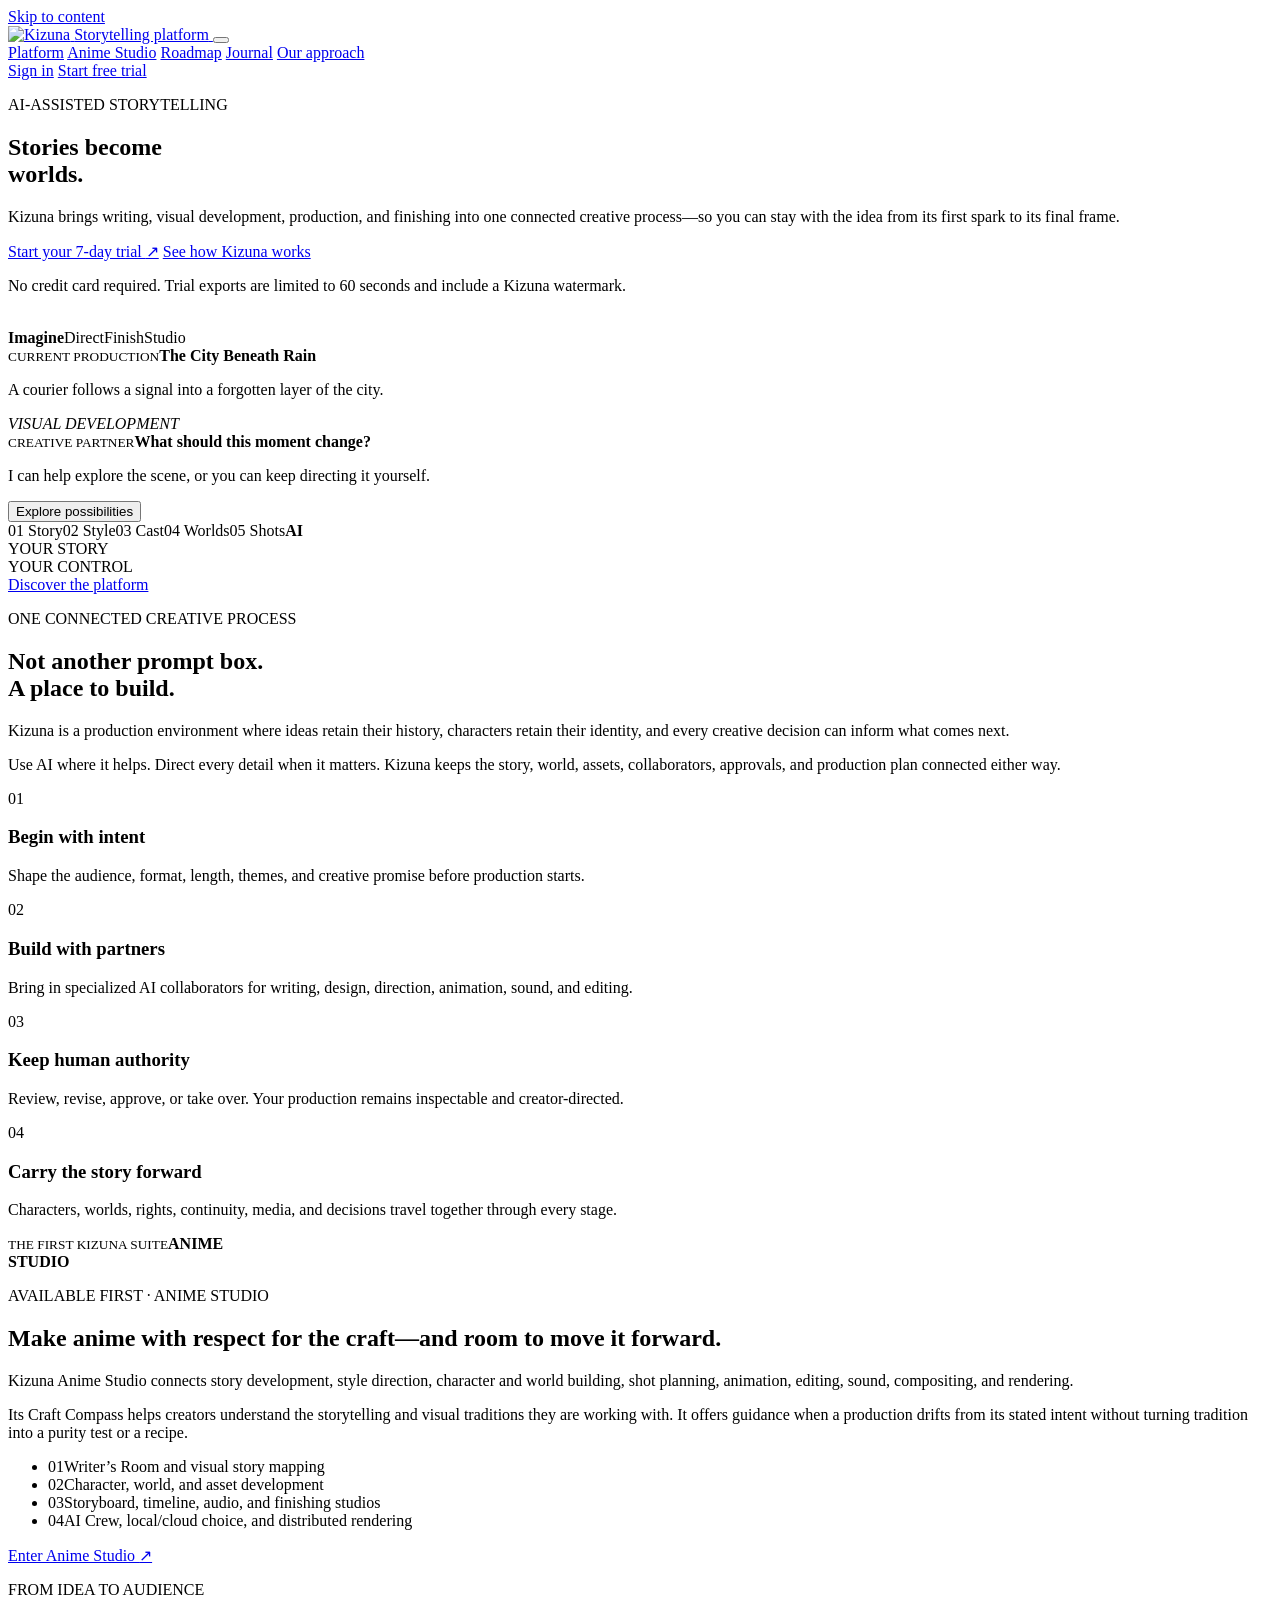
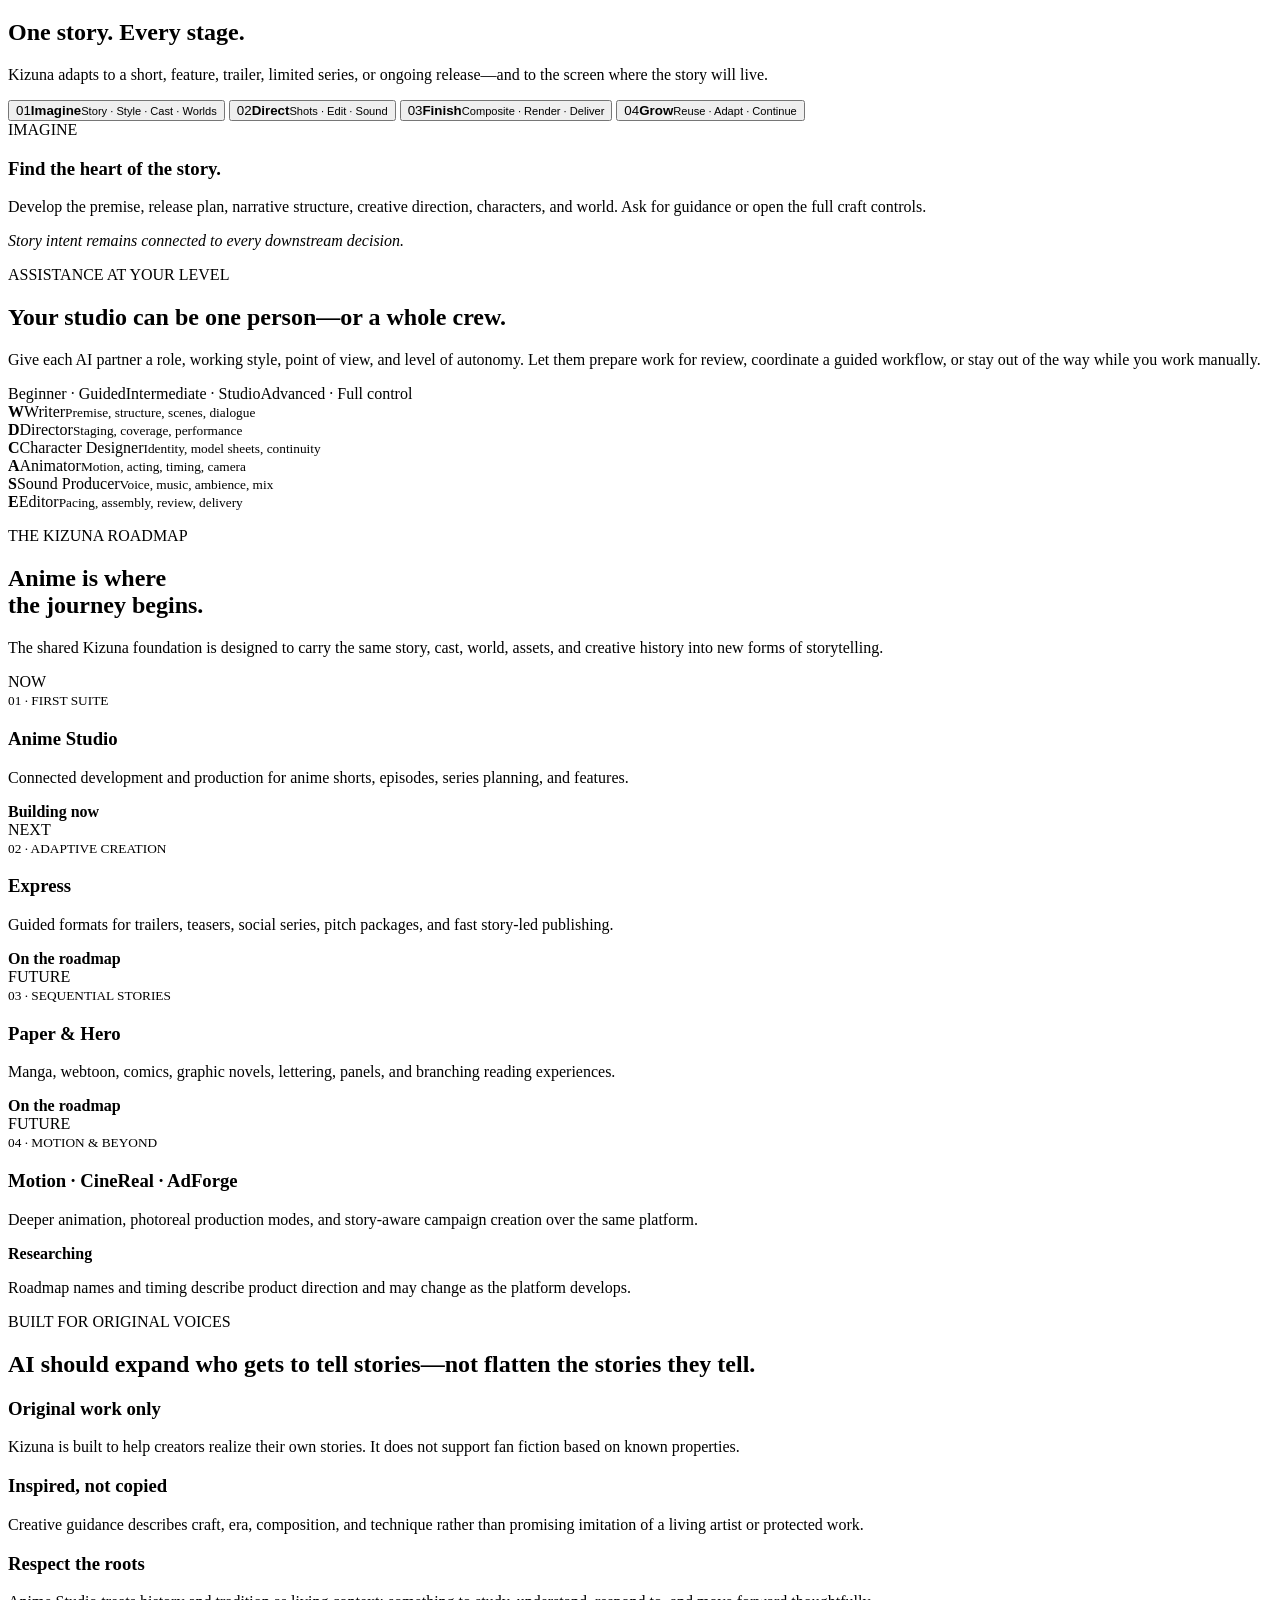
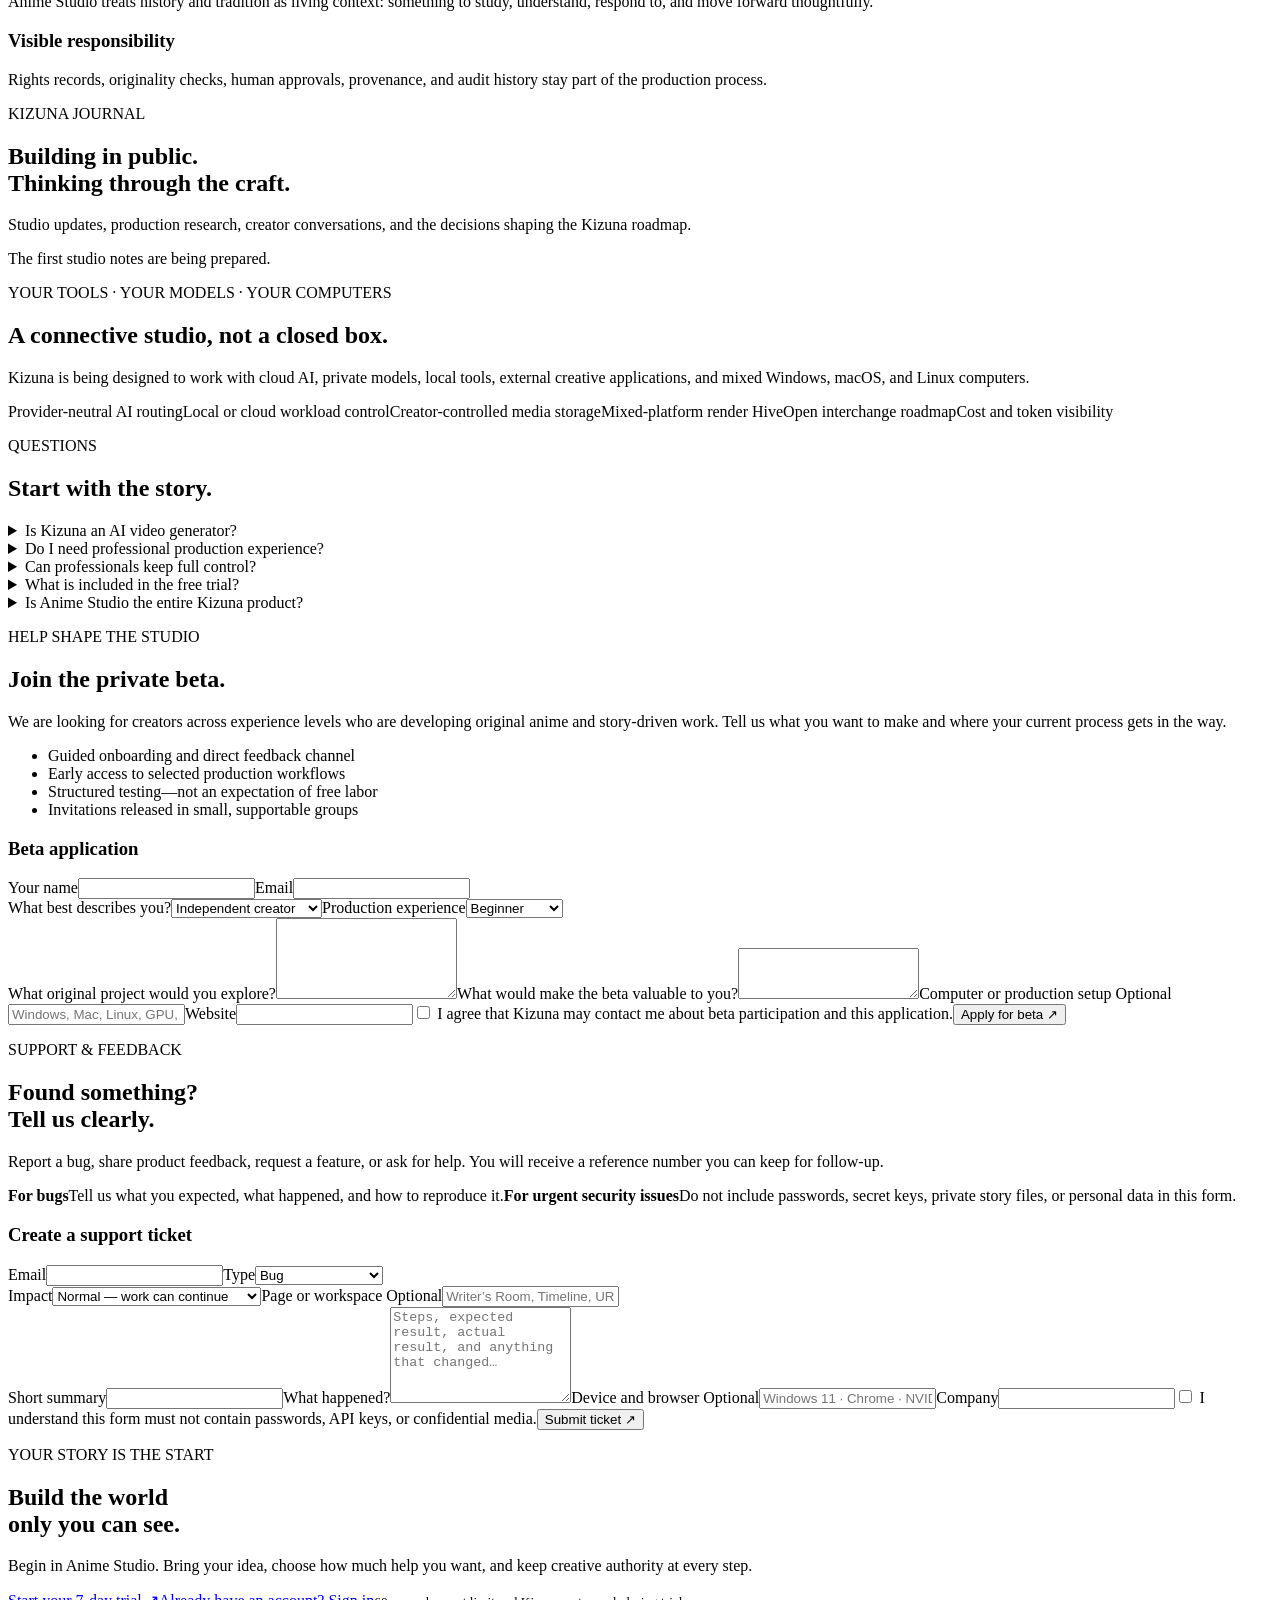
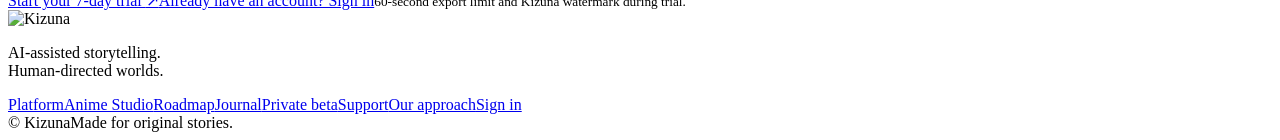
==== marketing/index.html @ 669bb527 "feat: add marketing blog beta and support system" ====
<!doctype html>
<html lang="en">
<head>
  <meta charset="utf-8">
  <meta name="viewport" content="width=device-width, initial-scale=1">
  <meta name="description" content="Kizuna is an AI-assisted storytelling platform that connects story development, visual design, production, and delivery. Anime Studio is the first suite in the Kizuna roadmap.">
  <meta name="theme-color" content="#080a0f">
  <meta property="og:title" content="Kizuna — Stories become worlds">
  <meta property="og:description" content="An AI-assisted storytelling platform built around your creative voice. Begin with Kizuna Anime Studio.">
  <meta property="og:type" content="website">
  <meta property="og:image" content="/assets/kizuna-icon.png">
  <link rel="canonical" href="https://kizuna.com/">
  <title>Kizuna — AI-assisted storytelling</title>
  <link rel="icon" type="image/png" href="/assets/kizuna-icon.png">
  <link rel="stylesheet" href="/marketing.css?v=1">
  <link rel="stylesheet" href="/community.css?v=1">
  <script src="/config.js"></script>
  <script src="/marketing.js?v=1" defer></script>
</head>
<body>
  <a class="skip-link" href="#main">Skip to content</a>
  <header class="site-header" data-header>
    <a class="brand" href="#top" aria-label="Kizuna home">
      <img src="/assets/kizuna-wordmark.png" alt="Kizuna">
      <span>Storytelling platform</span>
    </a>
    <button class="menu-toggle" type="button" aria-expanded="false" aria-controls="site-nav"><span></span><span></span></button>
    <nav id="site-nav" class="site-nav" aria-label="Main navigation">
      <a href="#platform">Platform</a>
      <a href="#anime">Anime Studio</a>
      <a href="#roadmap">Roadmap</a>
      <a href="#journal">Journal</a>
      <a href="#values">Our approach</a>
    </nav>
    <div class="header-actions">
      <a class="text-link" data-app-link="login" href="https://app.kizuna.com/login">Sign in</a>
      <a class="button button-small" data-app-link="signup" href="https://app.kizuna.com/signup">Start free trial</a>
    </div>
  </header>

  <main id="main">
    <section class="hero" id="top">
      <div class="hero-light hero-light-one"></div><div class="hero-light hero-light-two"></div>
      <div class="hero-copy reveal">
        <p class="eyebrow">AI-ASSISTED STORYTELLING</p>
        <h1>Stories become<br><span>worlds.</span></h1>
        <p class="hero-intro">Kizuna brings writing, visual development, production, and finishing into one connected creative process—so you can stay with the idea from its first spark to its final frame.</p>
        <div class="hero-actions">
          <a class="button" data-app-link="signup" href="https://app.kizuna.com/signup">Start your 7-day trial <span>↗</span></a>
          <a class="button button-quiet" href="#platform">See how Kizuna works</a>
        </div>
        <p class="trial-note">No credit card required. Trial exports are limited to 60 seconds and include a Kizuna watermark.</p>
      </div>
      <div class="hero-product reveal" aria-label="A preview of the Kizuna production workspace">
        <div class="product-window">
          <div class="product-top"><img src="/assets/kizuna-wordmark.png" alt=""><span></span><span></span><span></span></div>
          <div class="product-nav"><b>Imagine</b><span>Direct</span><span>Finish</span><span>Studio</span></div>
          <div class="product-stage">
            <div class="story-card"><small>CURRENT PRODUCTION</small><b>The City Beneath Rain</b><p>A courier follows a signal into a forgotten layer of the city.</p><div><i></i><i></i><i></i><i></i></div></div>
            <div class="product-canvas"><span class="moon"></span><span class="tower tower-one"></span><span class="tower tower-two"></span><span class="figure"></span><em>VISUAL DEVELOPMENT</em></div>
            <div class="assistant-card"><small>CREATIVE PARTNER</small><b>What should this moment change?</b><p>I can help explore the scene, or you can keep directing it yourself.</p><button type="button" tabindex="-1">Explore possibilities</button></div>
          </div>
          <div class="product-timeline"><span>01 Story</span><span>02 Style</span><span>03 Cast</span><span>04 Worlds</span><span>05 Shots</span><b>AI</b></div>
        </div>
        <div class="orbit-label orbit-label-one">YOUR STORY</div><div class="orbit-label orbit-label-two">YOUR CONTROL</div>
      </div>
      <a class="scroll-cue" href="#platform"><span></span>Discover the platform</a>
    </section>

    <section class="manifesto section" id="platform">
      <div class="section-heading reveal"><p class="eyebrow">ONE CONNECTED CREATIVE PROCESS</p><h2>Not another prompt box.<br>A place to build.</h2></div>
      <div class="manifesto-copy reveal">
        <p class="lead">Kizuna is a production environment where ideas retain their history, characters retain their identity, and every creative decision can inform what comes next.</p>
        <p>Use AI where it helps. Direct every detail when it matters. Kizuna keeps the story, world, assets, collaborators, approvals, and production plan connected either way.</p>
      </div>
      <div class="principles">
        <article class="reveal"><span>01</span><h3>Begin with intent</h3><p>Shape the audience, format, length, themes, and creative promise before production starts.</p></article>
        <article class="reveal"><span>02</span><h3>Build with partners</h3><p>Bring in specialized AI collaborators for writing, design, direction, animation, sound, and editing.</p></article>
        <article class="reveal"><span>03</span><h3>Keep human authority</h3><p>Review, revise, approve, or take over. Your production remains inspectable and creator-directed.</p></article>
        <article class="reveal"><span>04</span><h3>Carry the story forward</h3><p>Characters, worlds, rights, continuity, media, and decisions travel together through every stage.</p></article>
      </div>
    </section>

    <section class="anime section" id="anime">
      <div class="anime-visual reveal">
        <div class="anime-frame"><span class="sun"></span><span class="ridge ridge-one"></span><span class="ridge ridge-two"></span><div class="anime-title"><small>THE FIRST KIZUNA SUITE</small><b>ANIME<br>STUDIO</b></div></div>
      </div>
      <div class="anime-copy reveal">
        <p class="eyebrow">AVAILABLE FIRST · ANIME STUDIO</p>
        <h2>Make anime with respect for the craft—and room to move it forward.</h2>
        <p>Kizuna Anime Studio connects story development, style direction, character and world building, shot planning, animation, editing, sound, compositing, and rendering.</p>
        <p>Its Craft Compass helps creators understand the storytelling and visual traditions they are working with. It offers guidance when a production drifts from its stated intent without turning tradition into a purity test or a recipe.</p>
        <ul class="feature-list">
          <li><span>01</span>Writer’s Room and visual story mapping</li>
          <li><span>02</span>Character, world, and asset development</li>
          <li><span>03</span>Storyboard, timeline, audio, and finishing studios</li>
          <li><span>04</span>AI Crew, local/cloud choice, and distributed rendering</li>
        </ul>
        <a class="arrow-link" data-app-link="signup" href="https://app.kizuna.com/signup">Enter Anime Studio <span>↗</span></a>
      </div>
    </section>

    <section class="workflow section">
      <header class="section-heading reveal"><p class="eyebrow">FROM IDEA TO AUDIENCE</p><h2>One story. Every stage.</h2><p>Kizuna adapts to a short, feature, trailer, limited series, or ongoing release—and to the screen where the story will live.</p></header>
      <div class="workflow-track" data-workflow>
        <button class="active" type="button" data-workflow-step="0"><span>01</span><b>Imagine</b><small>Story · Style · Cast · Worlds</small></button>
        <button type="button" data-workflow-step="1"><span>02</span><b>Direct</b><small>Shots · Edit · Sound</small></button>
        <button type="button" data-workflow-step="2"><span>03</span><b>Finish</b><small>Composite · Render · Deliver</small></button>
        <button type="button" data-workflow-step="3"><span>04</span><b>Grow</b><small>Reuse · Adapt · Continue</small></button>
      </div>
      <div class="workflow-detail reveal" data-workflow-detail>
        <span>IMAGINE</span><h3>Find the heart of the story.</h3><p>Develop the premise, release plan, narrative structure, creative direction, characters, and world. Ask for guidance or open the full craft controls.</p><em>Story intent remains connected to every downstream decision.</em>
      </div>
    </section>

    <section class="crew section">
      <div class="crew-copy reveal"><p class="eyebrow">ASSISTANCE AT YOUR LEVEL</p><h2>Your studio can be one person—or a whole crew.</h2><p>Give each AI partner a role, working style, point of view, and level of autonomy. Let them prepare work for review, coordinate a guided workflow, or stay out of the way while you work manually.</p><div class="mode-pills"><span>Beginner · Guided</span><span>Intermediate · Studio</span><span>Advanced · Full control</span></div></div>
      <div class="crew-grid reveal">
        <article><b>W</b><span>Writer</span><small>Premise, structure, scenes, dialogue</small></article>
        <article><b>D</b><span>Director</span><small>Staging, coverage, performance</small></article>
        <article><b>C</b><span>Character Designer</span><small>Identity, model sheets, continuity</small></article>
        <article><b>A</b><span>Animator</span><small>Motion, acting, timing, camera</small></article>
        <article><b>S</b><span>Sound Producer</span><small>Voice, music, ambience, mix</small></article>
        <article><b>E</b><span>Editor</span><small>Pacing, assembly, review, delivery</small></article>
      </div>
    </section>

    <section class="roadmap section" id="roadmap">
      <header class="section-heading reveal"><p class="eyebrow">THE KIZUNA ROADMAP</p><h2>Anime is where<br>the journey begins.</h2><p>The shared Kizuna foundation is designed to carry the same story, cast, world, assets, and creative history into new forms of storytelling.</p></header>
      <div class="roadmap-list">
        <article class="current reveal"><span>NOW</span><div><small>01 · FIRST SUITE</small><h3>Anime Studio</h3><p>Connected development and production for anime shorts, episodes, series planning, and features.</p></div><b>Building now</b></article>
        <article class="reveal"><span>NEXT</span><div><small>02 · ADAPTIVE CREATION</small><h3>Express</h3><p>Guided formats for trailers, teasers, social series, pitch packages, and fast story-led publishing.</p></div><b>On the roadmap</b></article>
        <article class="reveal"><span>FUTURE</span><div><small>03 · SEQUENTIAL STORIES</small><h3>Paper & Hero</h3><p>Manga, webtoon, comics, graphic novels, lettering, panels, and branching reading experiences.</p></div><b>On the roadmap</b></article>
        <article class="reveal"><span>FUTURE</span><div><small>04 · MOTION & BEYOND</small><h3>Motion · CineReal · AdForge</h3><p>Deeper animation, photoreal production modes, and story-aware campaign creation over the same platform.</p></div><b>Researching</b></article>
      </div>
      <p class="roadmap-note reveal">Roadmap names and timing describe product direction and may change as the platform develops.</p>
    </section>

    <section class="values section" id="values">
      <div class="values-statement reveal"><p class="eyebrow">BUILT FOR ORIGINAL VOICES</p><h2>AI should expand who gets to tell stories—not flatten the stories they tell.</h2></div>
      <div class="values-grid">
        <article class="reveal"><h3>Original work only</h3><p>Kizuna is built to help creators realize their own stories. It does not support fan fiction based on known properties.</p></article>
        <article class="reveal"><h3>Inspired, not copied</h3><p>Creative guidance describes craft, era, composition, and technique rather than promising imitation of a living artist or protected work.</p></article>
        <article class="reveal"><h3>Respect the roots</h3><p>Anime Studio treats history and tradition as living context: something to study, understand, respond to, and move forward thoughtfully.</p></article>
        <article class="reveal"><h3>Visible responsibility</h3><p>Rights records, originality checks, human approvals, provenance, and audit history stay part of the production process.</p></article>
      </div>
    </section>

    <section class="journal section" id="journal">
      <header class="section-heading reveal"><p class="eyebrow">KIZUNA JOURNAL</p><h2>Building in public.<br>Thinking through the craft.</h2><p>Studio updates, production research, creator conversations, and the decisions shaping the Kizuna roadmap.</p></header>
      <div class="journal-grid" data-blog-list><div class="journal-empty">The first studio notes are being prepared.</div></div>
    </section>

    <section class="technology section">
      <div class="technology-copy reveal"><p class="eyebrow">YOUR TOOLS · YOUR MODELS · YOUR COMPUTERS</p><h2>A connective studio, not a closed box.</h2><p>Kizuna is being designed to work with cloud AI, private models, local tools, external creative applications, and mixed Windows, macOS, and Linux computers.</p></div>
      <div class="technology-points reveal"><span>Provider-neutral AI routing</span><span>Local or cloud workload control</span><span>Creator-controlled media storage</span><span>Mixed-platform render Hive</span><span>Open interchange roadmap</span><span>Cost and token visibility</span></div>
    </section>

    <section class="faq section" id="faq">
      <header class="section-heading reveal"><p class="eyebrow">QUESTIONS</p><h2>Start with the story.</h2></header>
      <div class="faq-list">
        <details class="reveal"><summary>Is Kizuna an AI video generator?</summary><p>Kizuna is broader than a generator. It is an AI-assisted storytelling and production platform that connects planning, creation, revisions, assets, approvals, compute, and delivery. Generation providers are tools within that process.</p></details>
        <details class="reveal"><summary>Do I need professional production experience?</summary><p>No. Beginner view keeps the next useful action clear and lets AI partners prepare work for your review. Intermediate and Advanced views reveal deeper craft and production controls without forcing a separate project.</p></details>
        <details class="reveal"><summary>Can professionals keep full control?</summary><p>Yes. AI roles can be configured or paused, work remains reviewable, and advanced users can open the underlying craft workspaces and production settings.</p></details>
        <details class="reveal"><summary>What is included in the free trial?</summary><p>The trial lasts 7 days. Trial video exports are limited to 60 seconds and include a Kizuna watermark. Availability may depend on the current protected-signup rollout.</p></details>
        <details class="reveal"><summary>Is Anime Studio the entire Kizuna product?</summary><p>No. Anime Studio is the first suite and proving ground for the shared Kizuna platform. Express, sequential storytelling, deeper motion, and other production experiences are planned to build on the same connected foundation.</p></details>
      </div>
    </section>

    <section class="beta section" id="beta">
      <div class="beta-copy reveal"><p class="eyebrow">HELP SHAPE THE STUDIO</p><h2>Join the private beta.</h2><p>We are looking for creators across experience levels who are developing original anime and story-driven work. Tell us what you want to make and where your current process gets in the way.</p><ul><li>Guided onboarding and direct feedback channel</li><li>Early access to selected production workflows</li><li>Structured testing—not an expectation of free labor</li><li>Invitations released in small, supportable groups</li></ul></div>
      <form class="public-form reveal" id="beta-form"><h3>Beta application</h3><div class="form-pair"><label>Your name<input name="name" required maxlength="160"></label><label>Email<input name="email" type="email" required maxlength="320"></label></div><div class="form-pair"><label>What best describes you?<select name="creator_type"><option>Independent creator</option><option>Writer</option><option>Animator / artist</option><option>Producer / director</option><option>Studio or team</option><option>Educator / researcher</option></select></label><label>Production experience<select name="experience"><option value="beginner">Beginner</option><option value="intermediate">Intermediate</option><option value="professional">Professional</option></select></label></div><label>What original project would you explore?<textarea name="project_summary" required minlength="20" maxlength="5000" rows="5"></textarea></label><label>What would make the beta valuable to you?<textarea name="desired_outcome" maxlength="3000" rows="3"></textarea></label><label>Computer or production setup <span>Optional</span><input name="hardware" maxlength="500" placeholder="Windows, Mac, Linux, GPU, creative tools…"></label><label class="honeypot" aria-hidden="true">Website<input name="website" tabindex="-1" autocomplete="off"></label><label class="consent"><input type="checkbox" required> I agree that Kizuna may contact me about beta participation and this application.</label><button class="button" type="submit">Apply for beta <span>↗</span></button><div class="form-result" role="status"></div></form>
    </section>

    <section class="support section" id="support">
      <div class="support-copy reveal"><p class="eyebrow">SUPPORT & FEEDBACK</p><h2>Found something?<br>Tell us clearly.</h2><p>Report a bug, share product feedback, request a feature, or ask for help. You will receive a reference number you can keep for follow-up.</p><div class="report-guidance"><span><b>For bugs</b>Tell us what you expected, what happened, and how to reproduce it.</span><span><b>For urgent security issues</b>Do not include passwords, secret keys, private story files, or personal data in this form.</span></div></div>
      <form class="public-form reveal" id="ticket-form"><h3>Create a support ticket</h3><div class="form-pair"><label>Email<input name="email" type="email" required maxlength="320"></label><label>Type<select name="category"><option value="bug">Bug</option><option value="account">Account help</option><option value="billing">Billing question</option><option value="feature">Feature request</option><option value="feedback">General feedback</option><option value="other">Other</option></select></label></div><div class="form-pair"><label>Impact<select name="severity"><option value="low">Low — small inconvenience</option><option value="normal" selected>Normal — work can continue</option><option value="high">High — major workflow blocked</option><option value="blocking">Blocking — cannot use Kizuna</option></select></label><label>Page or workspace <span>Optional</span><input name="page_url" maxlength="1000" placeholder="Writer’s Room, Timeline, URL…"></label></div><label>Short summary<input name="subject" required minlength="4" maxlength="180"></label><label>What happened?<textarea name="description" required minlength="20" maxlength="8000" rows="6" placeholder="Steps, expected result, actual result, and anything that changed…"></textarea></label><label>Device and browser <span>Optional</span><input name="environment" maxlength="1000" placeholder="Windows 11 · Chrome · NVIDIA 4070"></label><label class="honeypot" aria-hidden="true">Company<input name="company" tabindex="-1" autocomplete="off"></label><label class="consent"><input type="checkbox" required> I understand this form must not contain passwords, API keys, or confidential media.</label><button class="button" type="submit">Submit ticket <span>↗</span></button><div class="form-result" role="status"></div></form>
    </section>

    <section class="final-cta section reveal">
      <div><p class="eyebrow">YOUR STORY IS THE START</p><h2>Build the world<br>only you can see.</h2><p>Begin in Anime Studio. Bring your idea, choose how much help you want, and keep creative authority at every step.</p></div>
      <div class="final-actions"><a class="button" data-app-link="signup" href="https://app.kizuna.com/signup">Start your 7-day trial <span>↗</span></a><a class="text-link" data-app-link="login" href="https://app.kizuna.com/login">Already have an account? Sign in</a><small>60-second export limit and Kizuna watermark during trial.</small></div>
    </section>
  </main>

  <footer class="site-footer">
    <div class="footer-brand"><img src="/assets/kizuna-wordmark.png" alt="Kizuna"><p>AI-assisted storytelling.<br>Human-directed worlds.</p></div>
    <nav aria-label="Footer navigation"><a href="#platform">Platform</a><a href="#anime">Anime Studio</a><a href="#roadmap">Roadmap</a><a href="#journal">Journal</a><a href="#beta">Private beta</a><a href="#support">Support</a><a href="#values">Our approach</a><a data-app-link="login" href="https://app.kizuna.com/login">Sign in</a></nav>
    <div class="social-links" data-social-links aria-label="Kizuna social media"></div>
    <div class="footer-meta"><span>© <span data-year></span> Kizuna</span><span>Made for original stories.</span></div>
  </footer>
  <dialog class="article-dialog" id="article-dialog"><article><button type="button" data-close-article aria-label="Close article">×</button><div data-article-content></div></article></dialog>
</body>
</html>
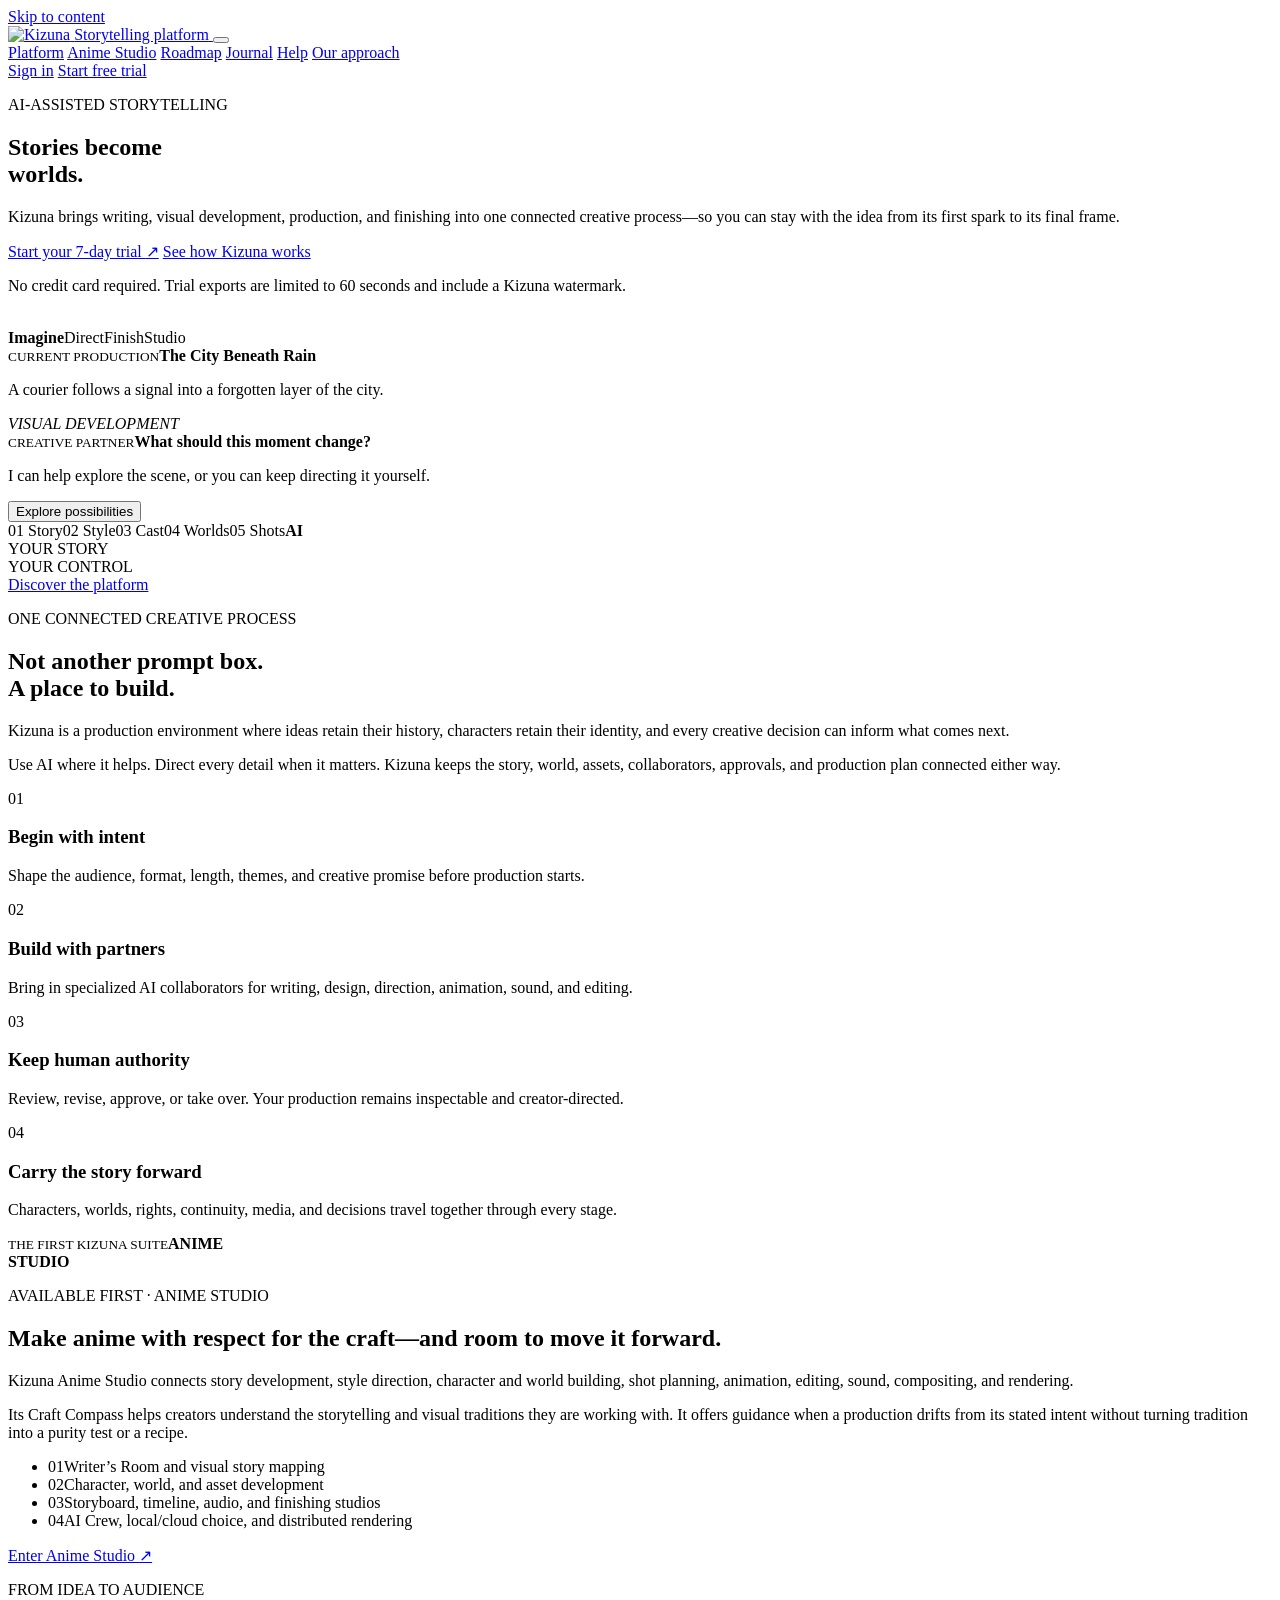
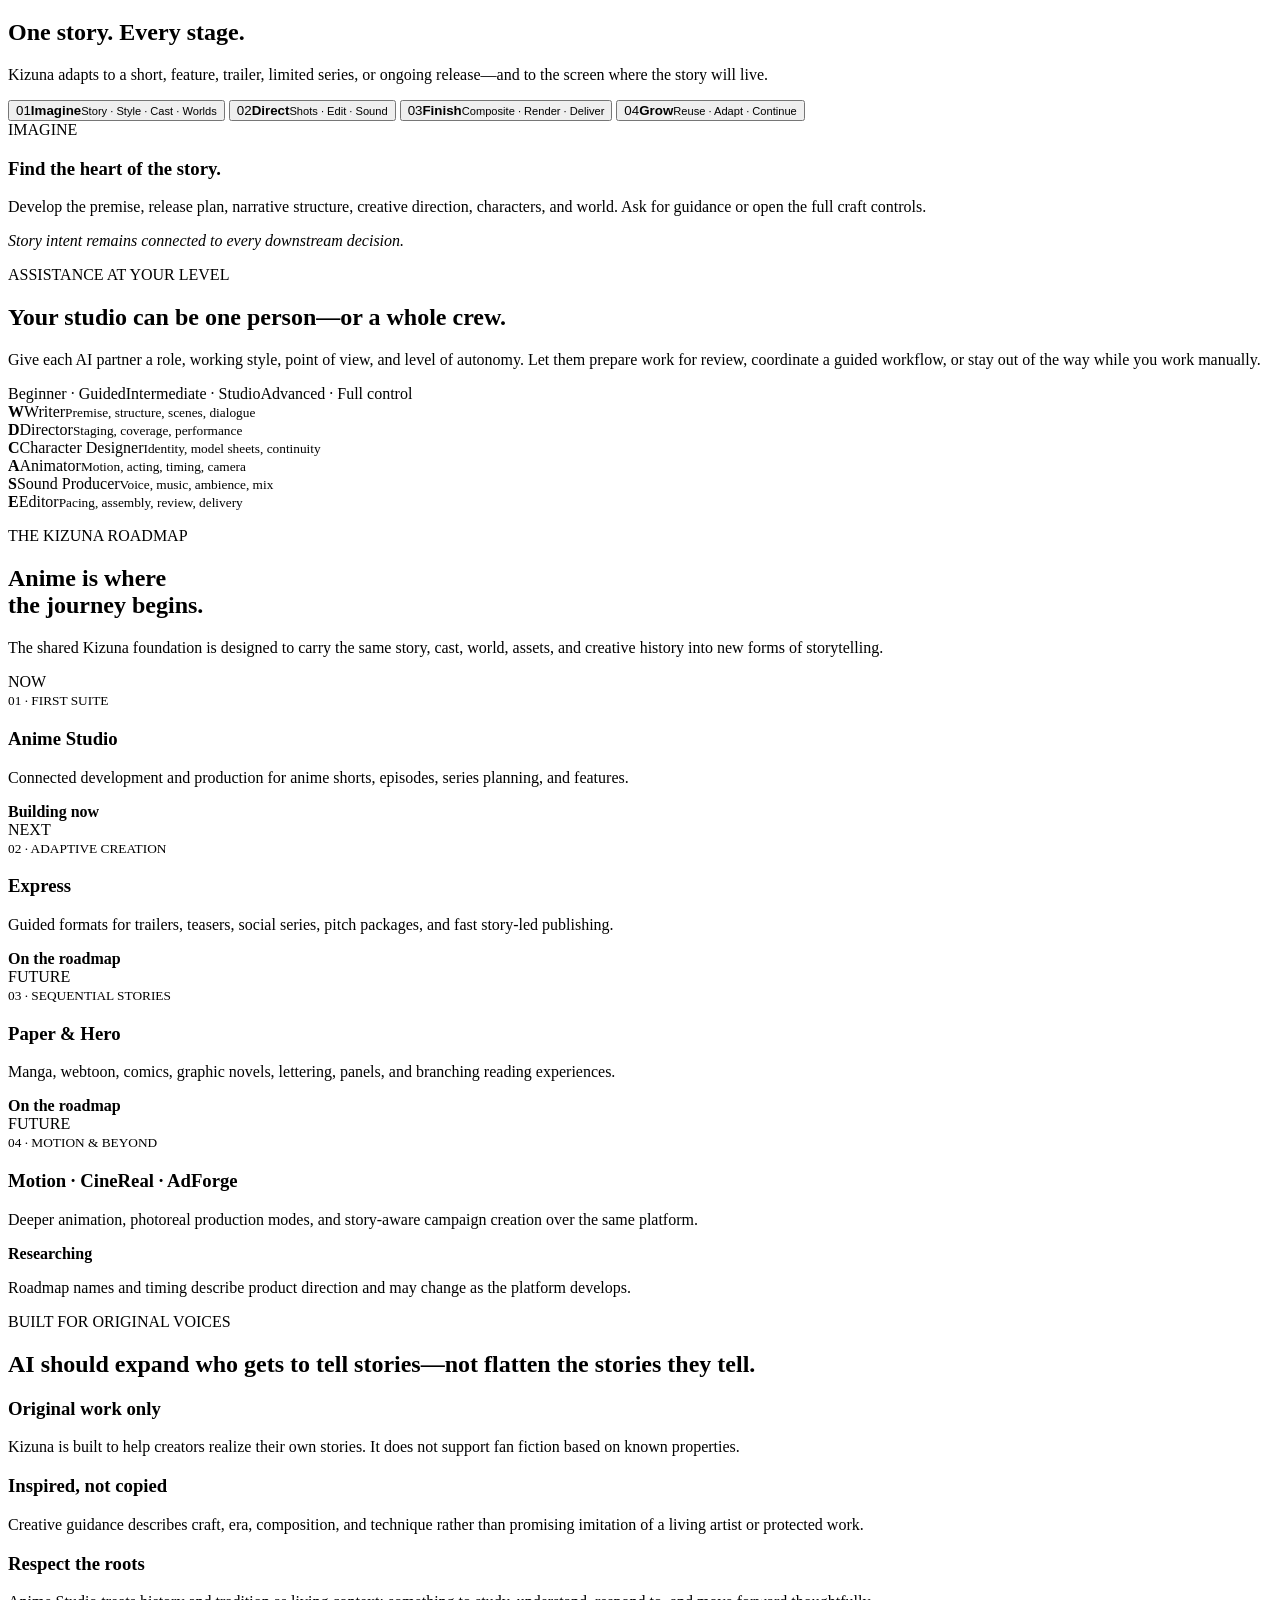
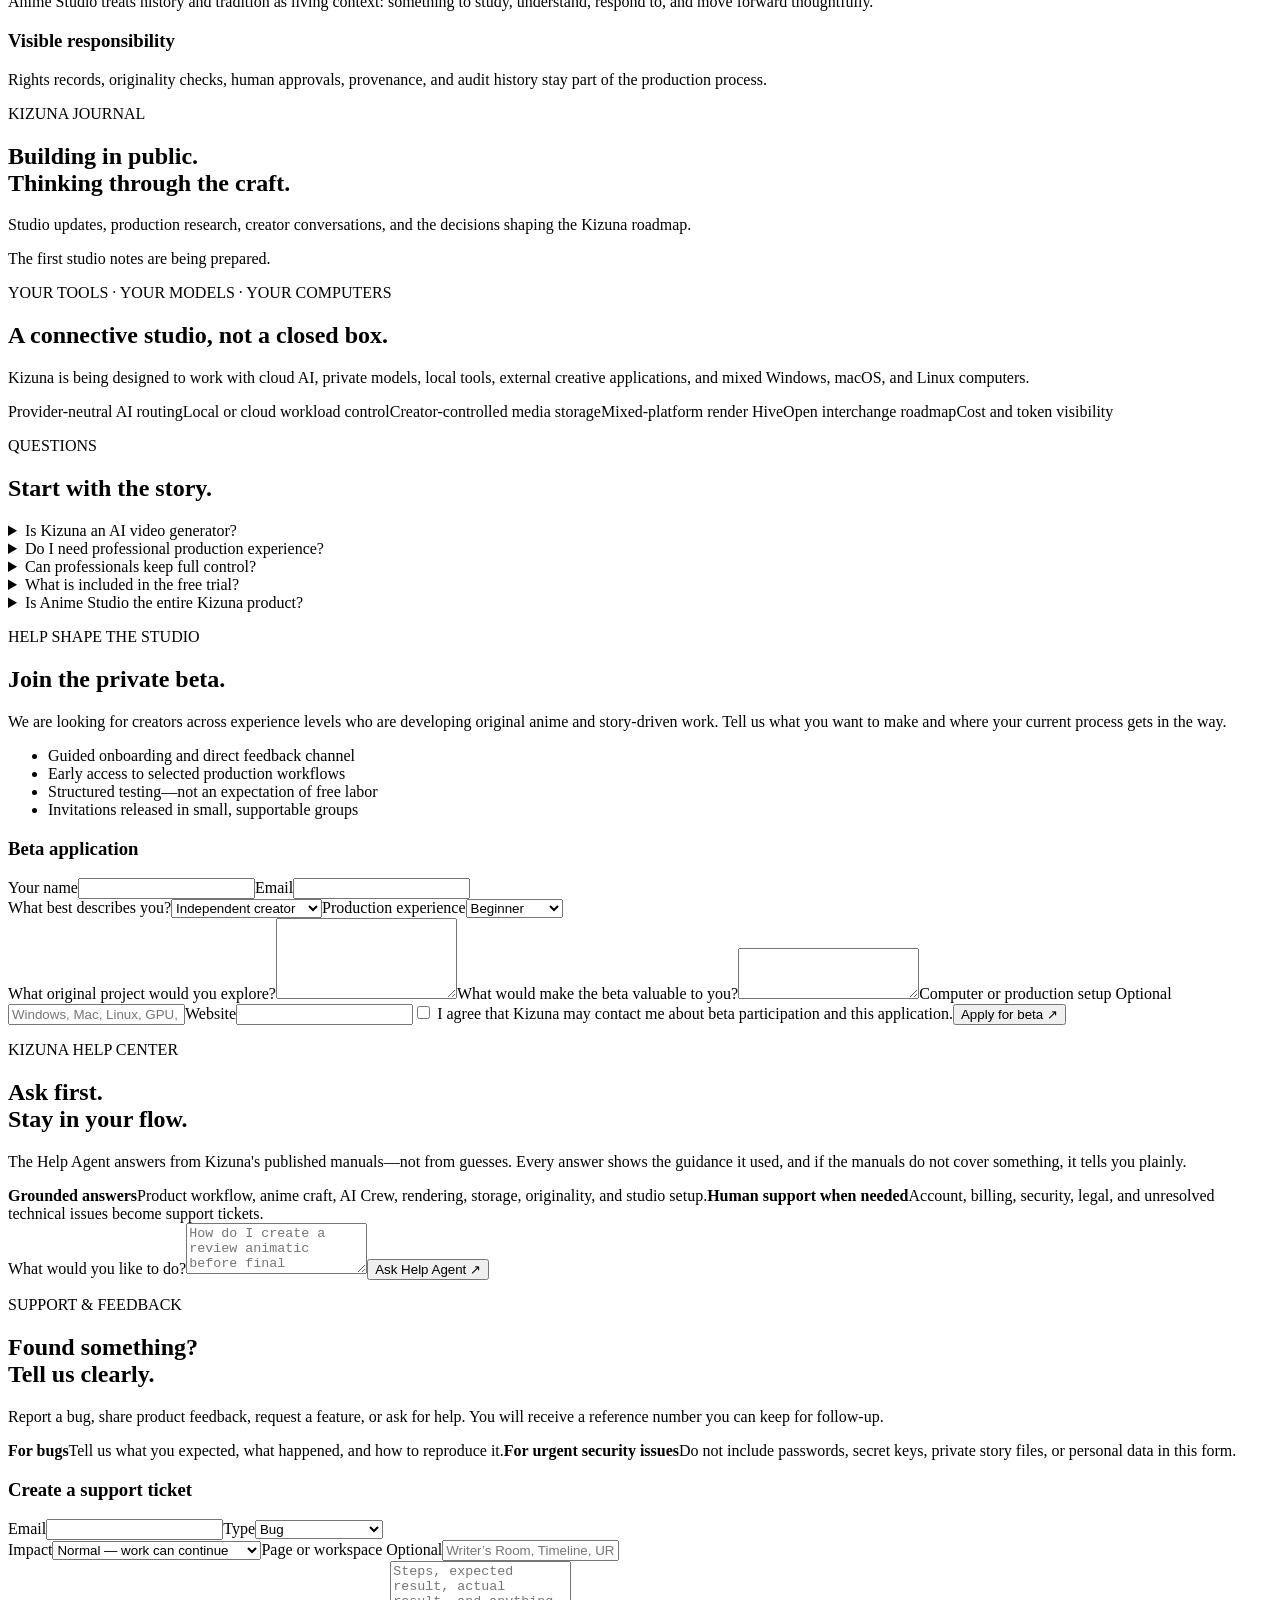
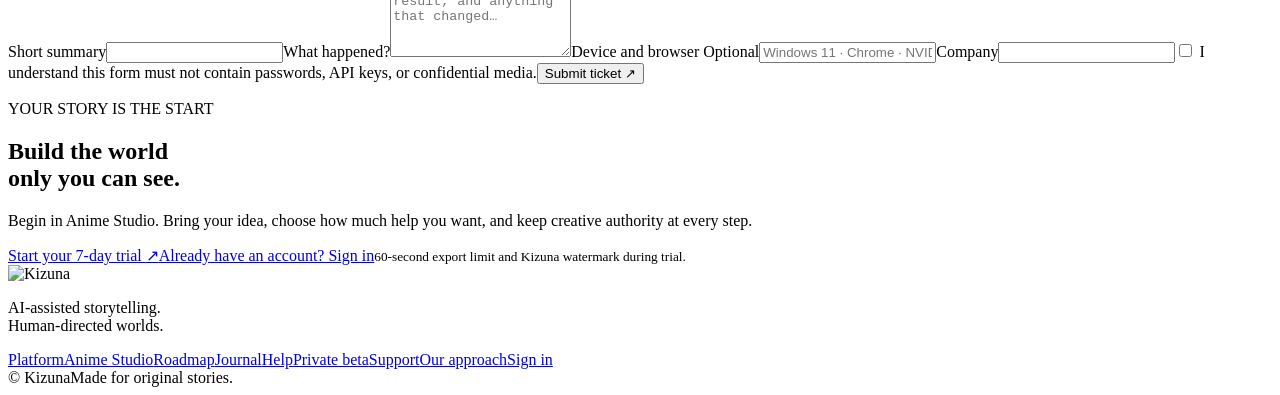
==== commit a8ff80c4: "feat: add documentation-grounded Help Agent" ====
--- a/marketing/index.html
+++ b/marketing/index.html
@@ -13,9 +13,9 @@
   <title>Kizuna — AI-assisted storytelling</title>
   <link rel="icon" type="image/png" href="/assets/kizuna-icon.png">
   <link rel="stylesheet" href="/marketing.css?v=1">
-  <link rel="stylesheet" href="/community.css?v=1">
+  <link rel="stylesheet" href="/community.css?v=2">
   <script src="/config.js"></script>
-  <script src="/marketing.js?v=1" defer></script>
+  <script src="/marketing.js?v=2" defer></script>
 </head>
 <body>
   <a class="skip-link" href="#main">Skip to content</a>
@@ -30,6 +30,7 @@
       <a href="#anime">Anime Studio</a>
       <a href="#roadmap">Roadmap</a>
       <a href="#journal">Journal</a>
+      <a href="#help">Help</a>
       <a href="#values">Our approach</a>
     </nav>
     <div class="header-actions">
@@ -172,6 +173,11 @@
       <form class="public-form reveal" id="beta-form"><h3>Beta application</h3><div class="form-pair"><label>Your name<input name="name" required maxlength="160"></label><label>Email<input name="email" type="email" required maxlength="320"></label></div><div class="form-pair"><label>What best describes you?<select name="creator_type"><option>Independent creator</option><option>Writer</option><option>Animator / artist</option><option>Producer / director</option><option>Studio or team</option><option>Educator / researcher</option></select></label><label>Production experience<select name="experience"><option value="beginner">Beginner</option><option value="intermediate">Intermediate</option><option value="professional">Professional</option></select></label></div><label>What original project would you explore?<textarea name="project_summary" required minlength="20" maxlength="5000" rows="5"></textarea></label><label>What would make the beta valuable to you?<textarea name="desired_outcome" maxlength="3000" rows="3"></textarea></label><label>Computer or production setup <span>Optional</span><input name="hardware" maxlength="500" placeholder="Windows, Mac, Linux, GPU, creative tools…"></label><label class="honeypot" aria-hidden="true">Website<input name="website" tabindex="-1" autocomplete="off"></label><label class="consent"><input type="checkbox" required> I agree that Kizuna may contact me about beta participation and this application.</label><button class="button" type="submit">Apply for beta <span>↗</span></button><div class="form-result" role="status"></div></form>
     </section>
 
+    <section class="public-help section" id="help">
+      <div class="public-help-copy reveal"><p class="eyebrow">KIZUNA HELP CENTER</p><h2>Ask first.<br>Stay in your flow.</h2><p>The Help Agent answers from Kizuna's published manuals—not from guesses. Every answer shows the guidance it used, and if the manuals do not cover something, it tells you plainly.</p><div class="help-boundaries"><span><b>Grounded answers</b>Product workflow, anime craft, AI Crew, rendering, storage, originality, and studio setup.</span><span><b>Human support when needed</b>Account, billing, security, legal, and unresolved technical issues become support tickets.</span></div></div>
+      <form class="public-help-agent reveal" id="public-help-form"><label>What would you like to do?<textarea name="question" required minlength="3" maxlength="500" rows="3" placeholder="How do I create a review animatic before final rendering?"></textarea></label><button class="button" type="submit">Ask Help Agent <span>↗</span></button><div class="public-help-answer" data-public-help-answer hidden aria-live="polite"></div></form>
+    </section>
+
     <section class="support section" id="support">
       <div class="support-copy reveal"><p class="eyebrow">SUPPORT & FEEDBACK</p><h2>Found something?<br>Tell us clearly.</h2><p>Report a bug, share product feedback, request a feature, or ask for help. You will receive a reference number you can keep for follow-up.</p><div class="report-guidance"><span><b>For bugs</b>Tell us what you expected, what happened, and how to reproduce it.</span><span><b>For urgent security issues</b>Do not include passwords, secret keys, private story files, or personal data in this form.</span></div></div>
       <form class="public-form reveal" id="ticket-form"><h3>Create a support ticket</h3><div class="form-pair"><label>Email<input name="email" type="email" required maxlength="320"></label><label>Type<select name="category"><option value="bug">Bug</option><option value="account">Account help</option><option value="billing">Billing question</option><option value="feature">Feature request</option><option value="feedback">General feedback</option><option value="other">Other</option></select></label></div><div class="form-pair"><label>Impact<select name="severity"><option value="low">Low — small inconvenience</option><option value="normal" selected>Normal — work can continue</option><option value="high">High — major workflow blocked</option><option value="blocking">Blocking — cannot use Kizuna</option></select></label><label>Page or workspace <span>Optional</span><input name="page_url" maxlength="1000" placeholder="Writer’s Room, Timeline, URL…"></label></div><label>Short summary<input name="subject" required minlength="4" maxlength="180"></label><label>What happened?<textarea name="description" required minlength="20" maxlength="8000" rows="6" placeholder="Steps, expected result, actual result, and anything that changed…"></textarea></label><label>Device and browser <span>Optional</span><input name="environment" maxlength="1000" placeholder="Windows 11 · Chrome · NVIDIA 4070"></label><label class="honeypot" aria-hidden="true">Company<input name="company" tabindex="-1" autocomplete="off"></label><label class="consent"><input type="checkbox" required> I understand this form must not contain passwords, API keys, or confidential media.</label><button class="button" type="submit">Submit ticket <span>↗</span></button><div class="form-result" role="status"></div></form>
@@ -185,7 +191,7 @@
 
   <footer class="site-footer">
     <div class="footer-brand"><img src="/assets/kizuna-wordmark.png" alt="Kizuna"><p>AI-assisted storytelling.<br>Human-directed worlds.</p></div>
-    <nav aria-label="Footer navigation"><a href="#platform">Platform</a><a href="#anime">Anime Studio</a><a href="#roadmap">Roadmap</a><a href="#journal">Journal</a><a href="#beta">Private beta</a><a href="#support">Support</a><a href="#values">Our approach</a><a data-app-link="login" href="https://app.kizuna.com/login">Sign in</a></nav>
+    <nav aria-label="Footer navigation"><a href="#platform">Platform</a><a href="#anime">Anime Studio</a><a href="#roadmap">Roadmap</a><a href="#journal">Journal</a><a href="#help">Help</a><a href="#beta">Private beta</a><a href="#support">Support</a><a href="#values">Our approach</a><a data-app-link="login" href="https://app.kizuna.com/login">Sign in</a></nav>
     <div class="social-links" data-social-links aria-label="Kizuna social media"></div>
     <div class="footer-meta"><span>© <span data-year></span> Kizuna</span><span>Made for original stories.</span></div>
   </footer>
